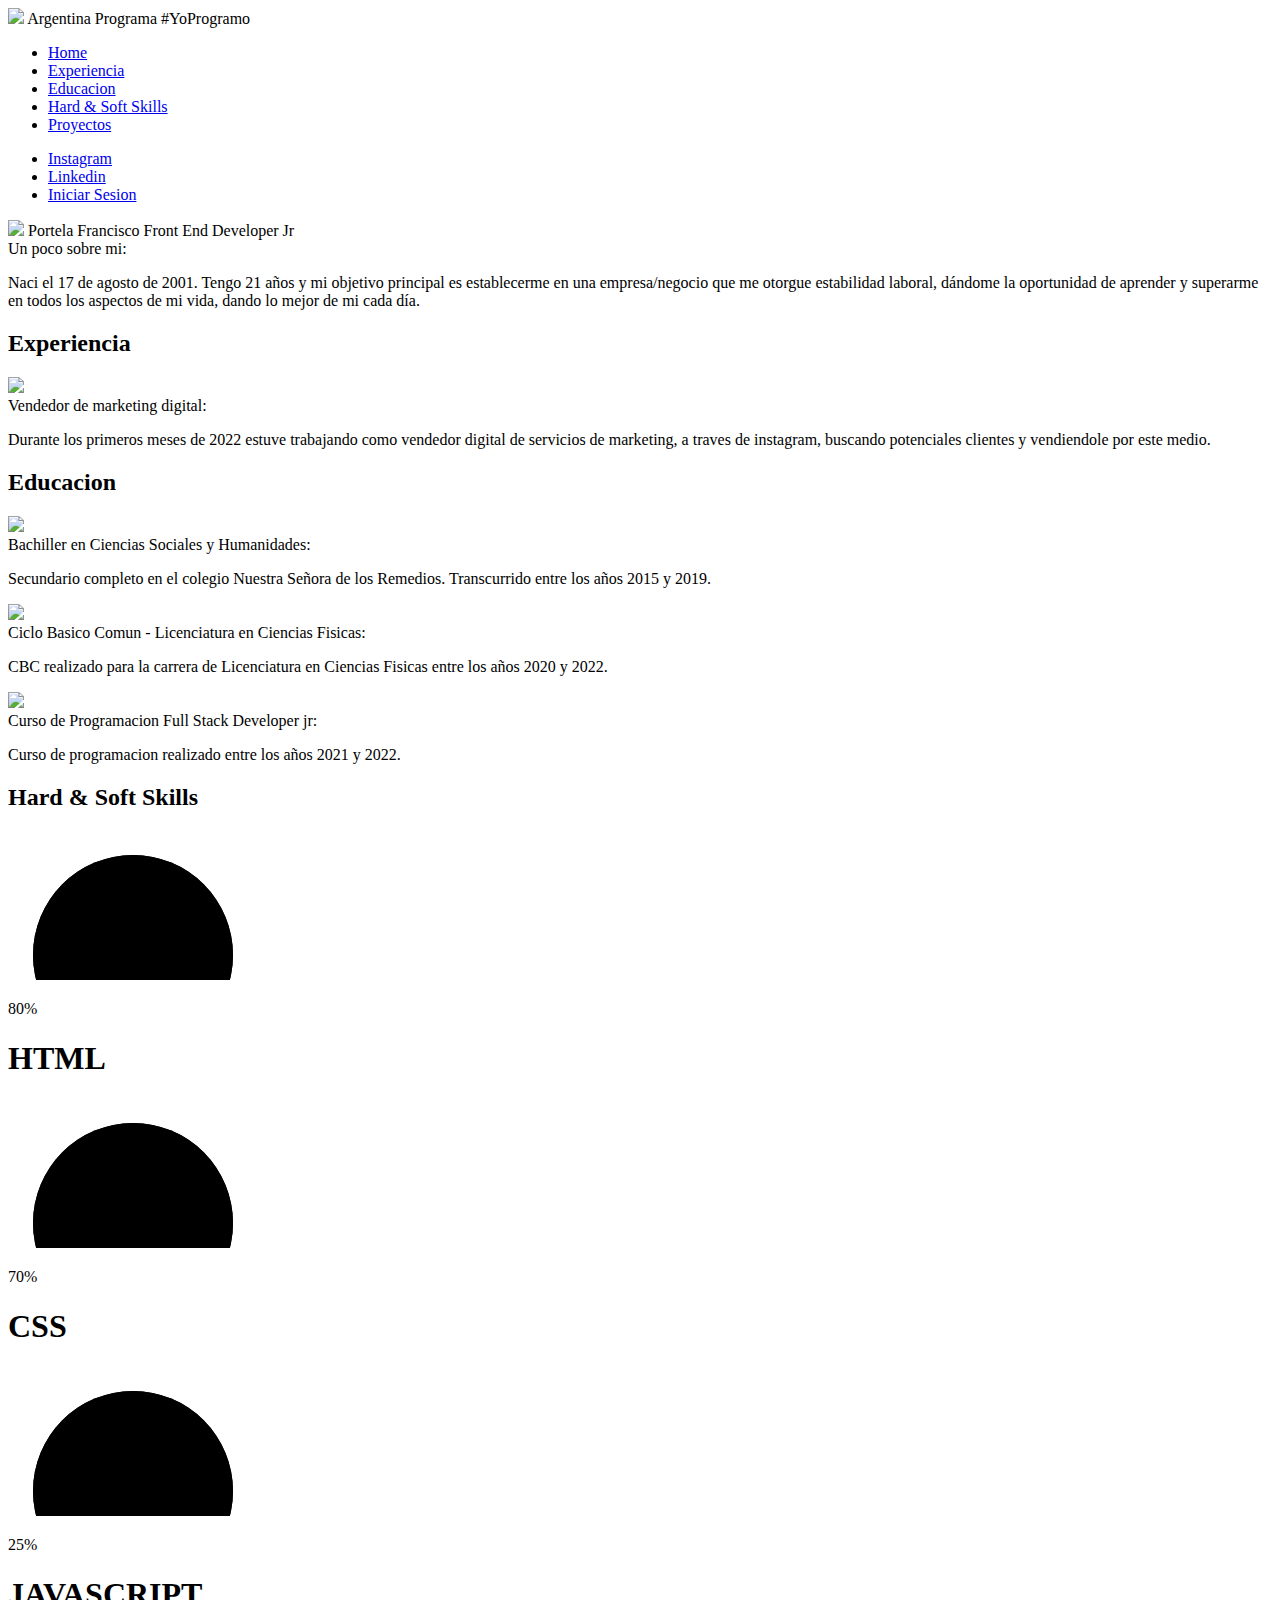
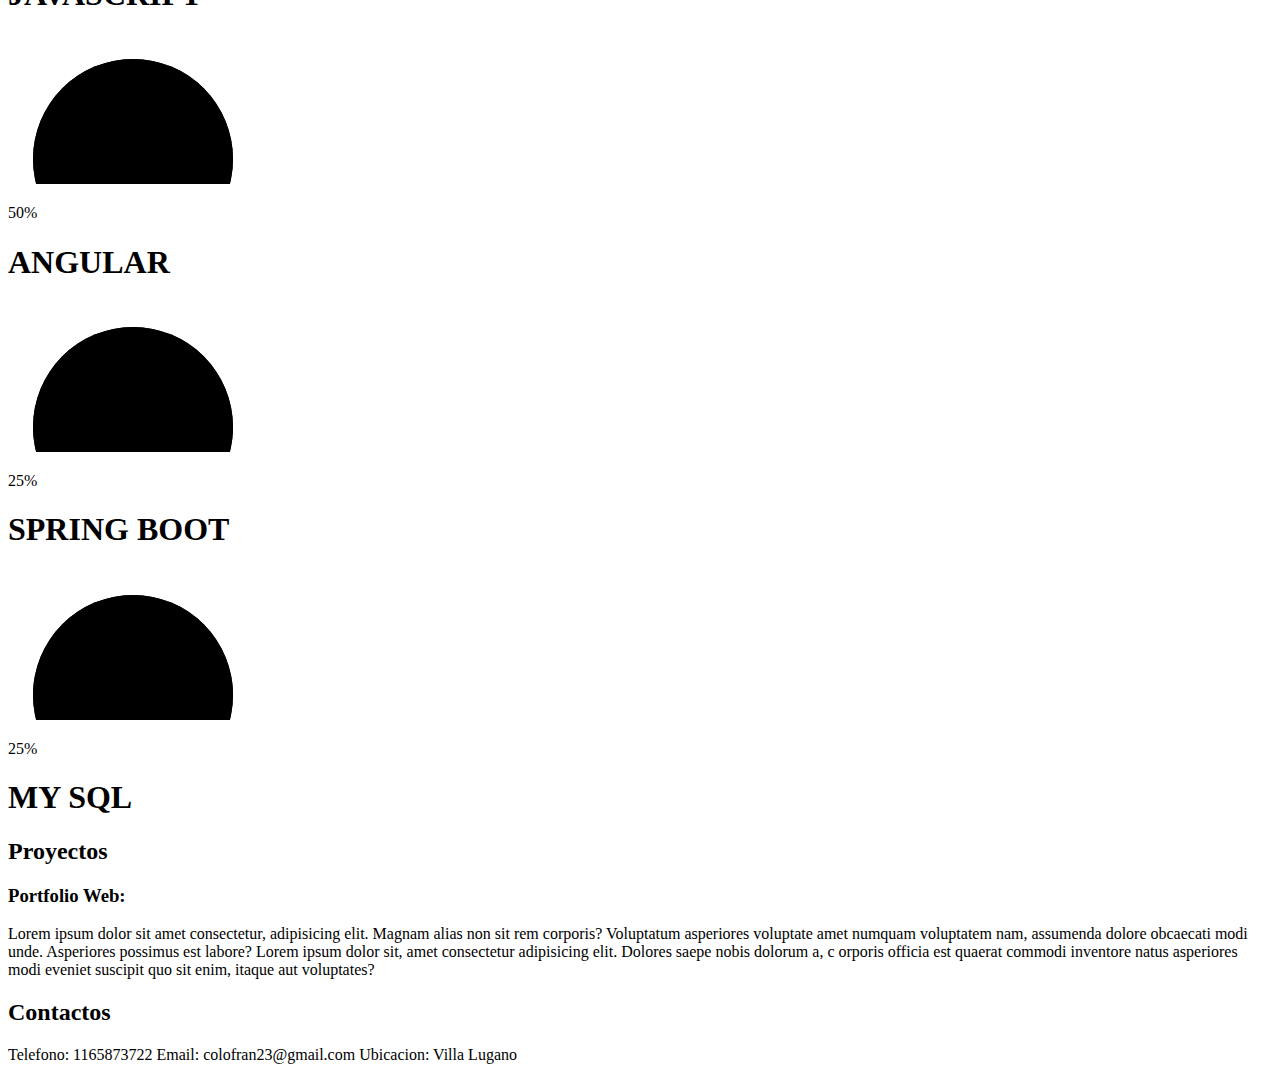
==== index.html @ eae06825 "portfolio" ====
<!DOCTYPE html>
<html>
<head>
    <title>Portfolio Web | Portela Francisco</title>
    <meta charset="utf-8">
    <link rel="icon" href="argentina-circular.png">
    <link rel="stylesheet" type="text/css" href="style.css">
    <link href="https://fonts.googleapis.com/css2?family=Sen&display=swap" rel="stylesheet">
    <link rel="stylesheet" type="text/css" href="normalize.css">
</head>
<body>
  <div class="grid-container">
    <header class="grid-header" id="home">
      
      <div class="header-Titulo">
        
        <img src="argentina-circular.png">
        <span>Argentina Programa </span>
        <span>#YoProgramo</span>
       
      </div>

      <div class="header-nav">
        <ul>
         <li><a href="#home">Home</a></li>
         <li><a href="#experiencia">Experiencia</a></li>
         <li><a href="#educacion">Educacion</a></li>
         <li><a href="#hard&soft-skills">Hard & Soft Skills</a></li>
         <li><a href="#proyectos">Proyectos</a></li>
        </ul>
      </div>

      <div class="header-lista">
        <ul>
         <li><a href="https://www.instagram.com/c0leko/" target="_blank">Instagram</a></li>
         <li><a href="https://www.linkedin.com/in/francisco-nahuel-portela-full-stack-developer-jr-10526823a/" target="_blank">Linkedin</a></li>
         <li><a href="http://localhost/PRUEBA/Pruebas%20lenguajes%20nativo/inicio-sesion.html">Iniciar Sesion</a></li>
        </ul>
      </div>

    </header>

    <main class="grid-main">

     <div class="main-banner"></div>
      
     <div class="main-titulo">
        <img src="3a1a595f-6a7e-4078-a65d-8df70d97f8da-modified.png"> 
        <span>Portela Francisco</span>
        <span>Front End Developer Jr</span>
     </div>

     <div class="main-acerca-de">
        <span>Un poco sobre mi:</span>
        <p>Naci el 17 de agosto de 2001. Tengo 21 años y mi objetivo principal es establecerme en una empresa/negocio que me otorgue estabilidad laboral, 
          dándome la oportunidad de aprender y superarme en todos los aspectos de mi vida, dando lo mejor de mi cada día.
        </p>
     </div>

     <div class="contenedor-experiencia-titulo" id="experiencia">
        <h2>Experiencia</h2>
     </div>

     <div class="main-experiencia">
        <div class="img-digital">
          <img src="digital-logo.png">
        </div>
     </div>

     <div class="experiencia-descripcion">
        <span>Vendedor de marketing digital:</span>
        <p>Durante los primeros meses de 2022 estuve trabajando como vendedor digital de servicios de marketing, 
          a traves de instagram, buscando potenciales clientes y vendiendole por este medio.</p>
     </div>

     <div class="contenedor-educacion-titulo" id="educacion">
        <h2>Educacion</h2>
     </div>

     <div class="main-educacion">
        <div class="img-virgen">
          <img src="285760_517101308301943_628210320_n.jpg">
        </div>
     </div>

     <div class="educacion-descripcion">
        <span>Bachiller en Ciencias Sociales y Humanidades:</span>
        <p>Secundario completo en el colegio Nuestra Señora de los Remedios. Transcurrido entre los años 2015 y 2019.</p>
     </div>

     <div class="img-uba">
        <img src="Logo_de_la_Universidad_de_Buenos_Aires.jpg">
     </div>

     <div class="uba-descripcion">
        <span>Ciclo Basico Comun - Licenciatura en Ciencias Fisicas:</span>
        <p>CBC realizado para la carrera de Licenciatura en Ciencias Fisicas entre los años 2020 y 2022.</p>
     </div> 

     <div class="img-inti">
        <img src="descarga.jpg">
     </div>

     <div class="inti-descripcion">
        <span>Curso de Programacion Full Stack Developer jr:</span>
        <p>Curso de programacion realizado entre los años 2021 y 2022.</p>
     </div>

     <div class="contenedor-progres-titulo" id="hard&soft-skills">
        <h2>Hard & Soft Skills</h2>
     </div>

     <div class="contenedor-progres-html">

        <div class="progres-svg-html">

          <svg>
            <circle r="100" cx="125" cy="125" class="svg-circle-html"></circle>
            <circle r="100" cx="125" cy="125" class="svg-circle-html-2"></circle>
          </svg>

        </div>

        <div class="progres-porcentage-html">
            <p>80%</p>
        </div>

        <div class="progres-titulo-html">
            <h1>HTML</h1>
        </div>

     </div>

     <div class="contenedor-progres-css-javascript">
      
       <div class="contenedor-progres-css">

         <div class="progres-svg-css">

           <svg>
            <circle r="100" cx="125" cy="125" class="svg-circle-css"></circle>
            <circle r="100" cx="125" cy="125" class="svg-circle-css-2"></circle>
           </svg>
          
         </div>

         <div class="progres-porcentage-css">
           <p>70%</p>
         </div>

         <div class="progres-titulo-css">
           <h1>CSS</h1>
         </div>

       </div>

       <div class="contenedor-progres-javascript">

         <div class="progres-svg-javascript">

           <svg>
            <circle r="100" cx="125" cy="125" class="svg-circle-javascript"></circle>
            <circle r="100" cx="125" cy="125" class="svg-circle-javascript-2"></circle>
           </svg>
        
         </div>

         <div class="progres-porcentage-javascript">
           <p>25%</p>
         </div>

         <div class="progres-titulo-javascript">
           <h1>JAVASCRIPT</h1>
         </div>

       </div>

     </div>

     <div class="contenedor-progres-angular">

       <div class="progres-svg-angular">

         <svg>
          <circle r="100" cx="125" cy="125" class="svg-circle-angular"></circle>
          <circle r="100" cx="125" cy="125" class="svg-circle-angular-2"></circle>
         </svg>

       </div>

       <div class="progres-porcentage-angular">
         <p>50%</p>
       </div>

       <div class="progres-titulo-angular">
         <h1>ANGULAR</h1>
       </div>

     </div>

     <div class="contenedor-progres-spring-boot-my-sql">
      
       <div class="contenedor-progres-spring-boot">

         <div class="progres-svg-spring-boot">

           <svg>
            <circle r="100" cx="125" cy="125" class="svg-circle-spring-boot"></circle>
            <circle r="100" cx="125" cy="125" class="svg-circle-spring-boot-2"></circle>
           </svg>
          
         </div>

         <div class="progres-porcentage-spring-boot">
           <p>25%</p>
         </div>

         <div class="progres-titulo-spring-boot">
           <h1>SPRING BOOT</h1>
         </div>

       </div>

       <div class="contenedor-progres-my-sql">

         <div class="progres-svg-my-sql">

           <svg>
            <circle r="100" cx="125" cy="125" class="svg-circle-my-sql"></circle>
            <circle r="100" cx="125" cy="125" class="svg-circle-my-sql-2"></circle>
           </svg>
        
         </div>

         <div class="progres-porcentage-my-sql">
           <p>25%</p>
         </div>

         <div class="progres-titulo-my-sql">
           <h1>MY SQL</h1>
         </div>

       </div>

     </div>

     <div class="contenedor-proyectos-titulo" id="proyectos">
       <h2>Proyectos</h2>
     </div>

     <div class="proyecto-portfolio-titulo">
       <h3>Portfolio Web:</h3>
     </div>

     <div class="portfolio-descripcion">
       <p>Lorem ipsum dolor sit amet consectetur, adipisicing elit. Magnam alias non sit rem corporis? 
        Voluptatum asperiores voluptate amet numquam voluptatem nam, 
        assumenda dolore obcaecati modi unde. Asperiores possimus est labore? Lorem ipsum dolor sit, amet consectetur adipisicing elit. 
        Dolores saepe nobis dolorum a, c
        orporis officia est quaerat commodi inventore natus asperiores modi eveniet suscipit quo sit enim, itaque aut voluptates?</p>
     </div>

    </main>
    <footer class="grid-footer">

      <div class="contacto-titulo">
        <h2>Contactos</h2>
      </div>

      <div class="contacto-descripcion">
        <span>Telefono: 1165873722</span>
        <span>Email: colofran23@gmail.com</span>
        <span>Ubicacion: Villa Lugano</span>
      </div>

    </footer>
  </div>
  <script src="portfolio.js"></script>
</body>
</html>
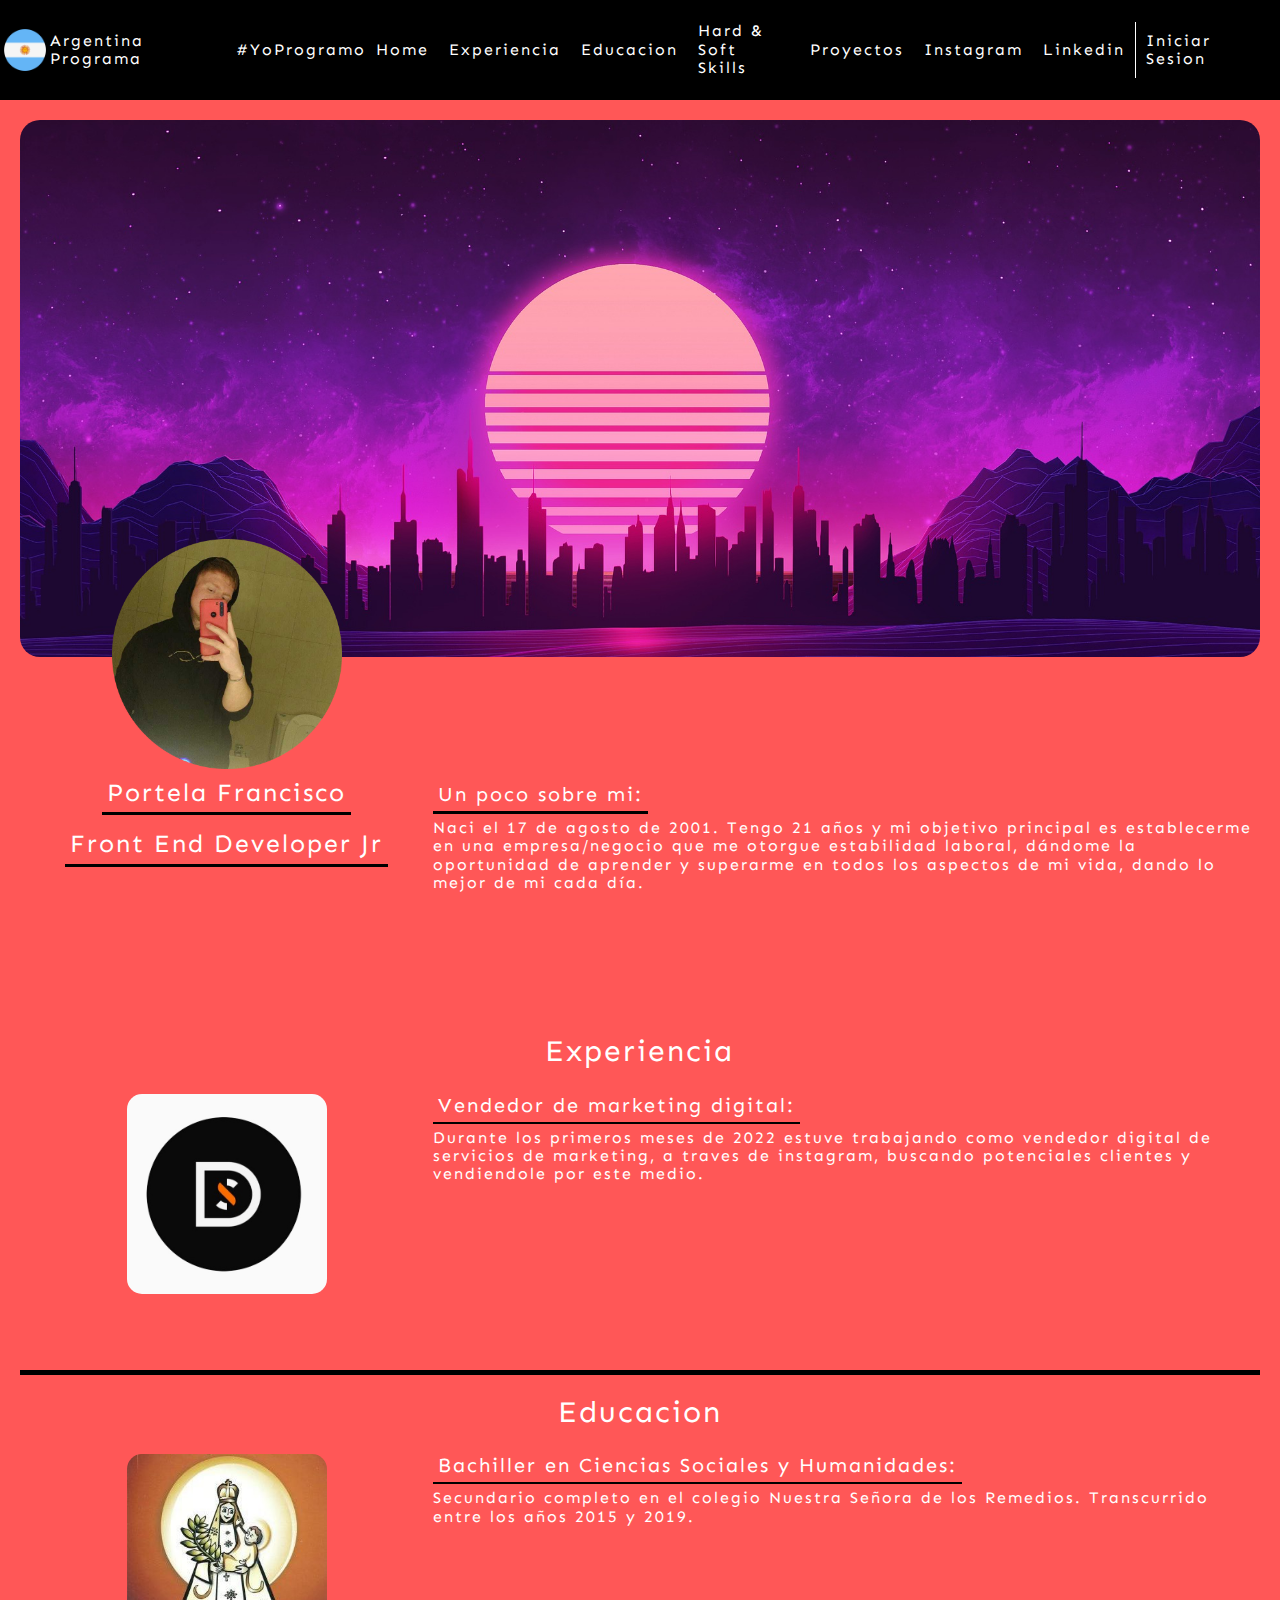
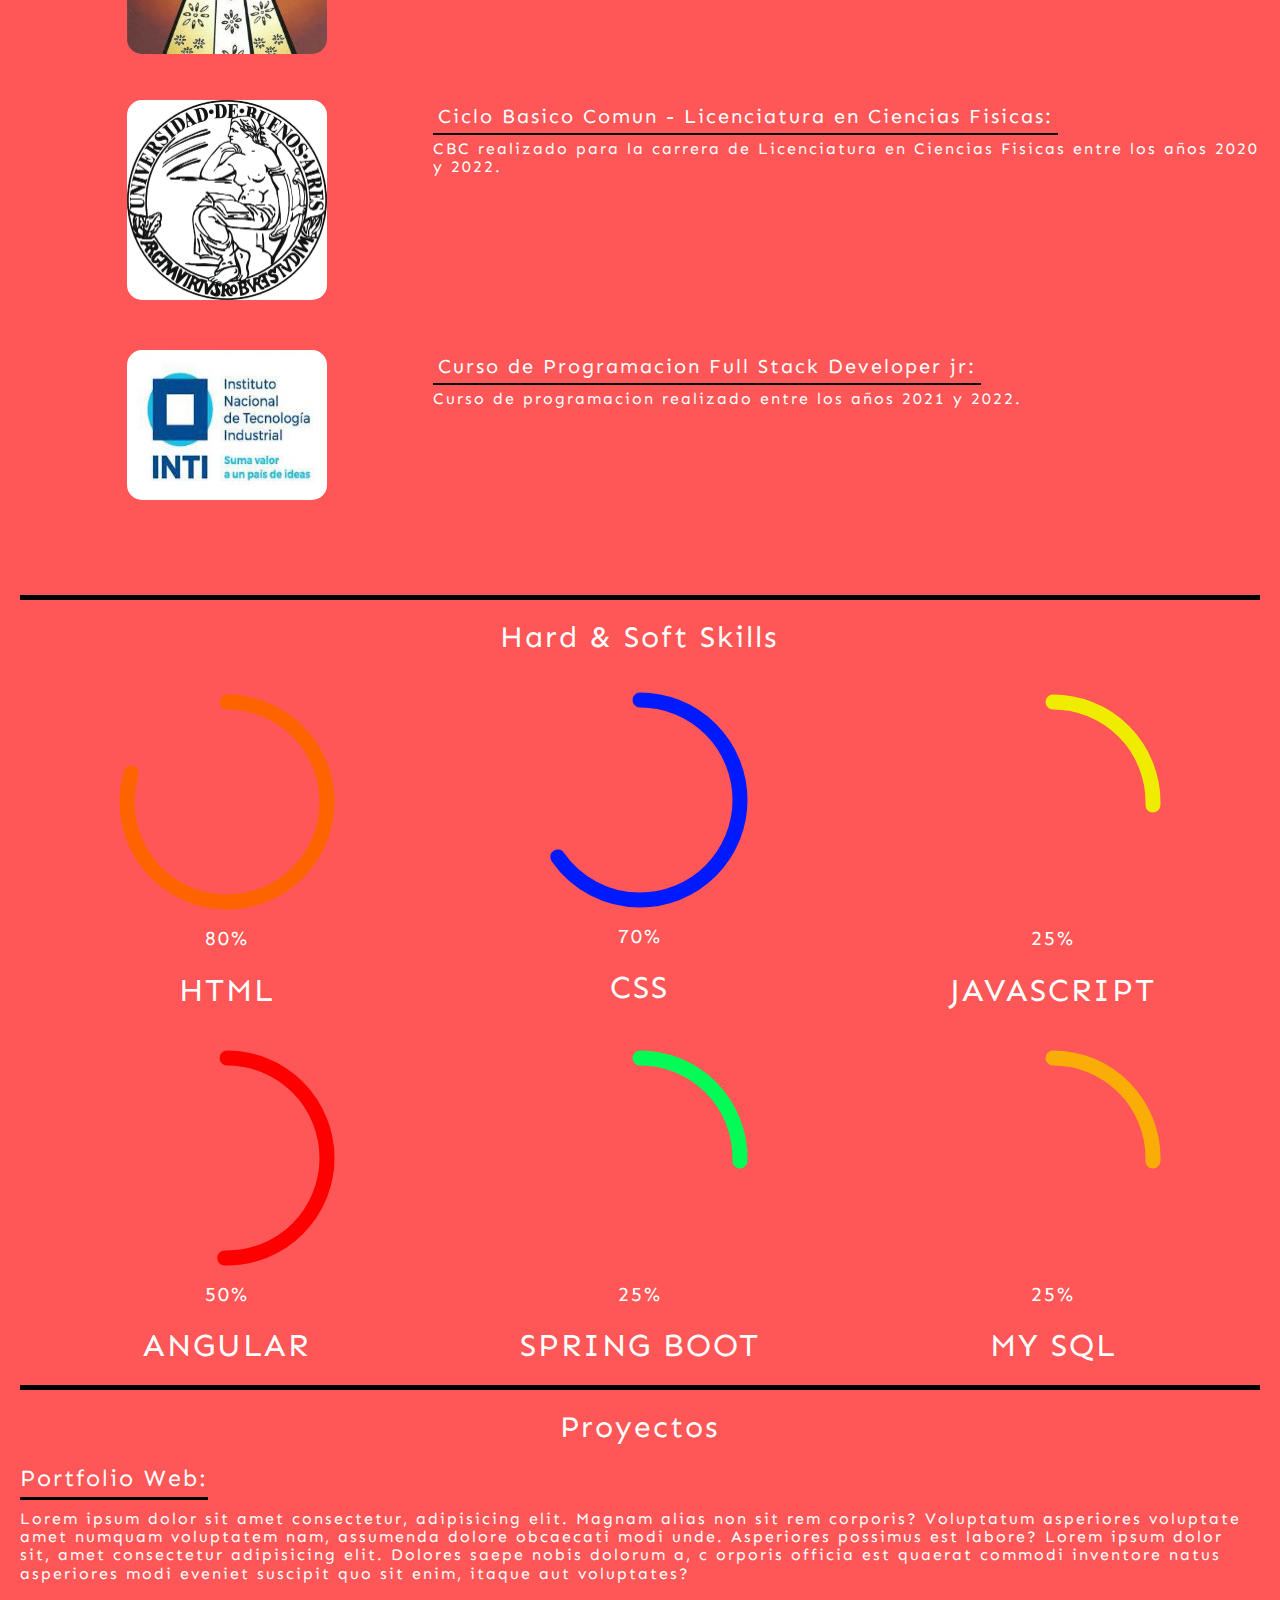
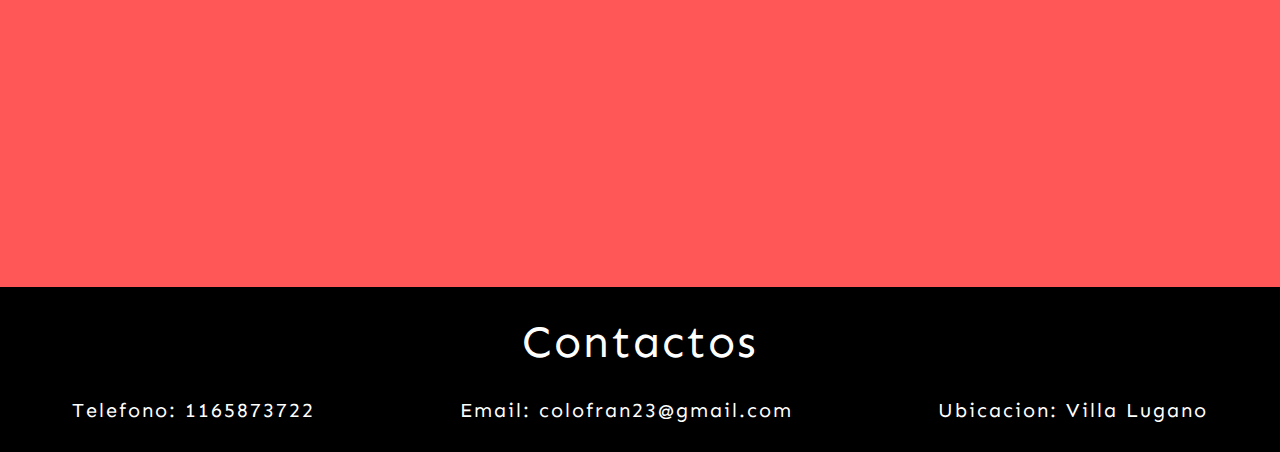
==== commit 223e1903: "." ====
--- a/index.html
+++ b/index.html
@@ -34,7 +34,7 @@
         <ul>
          <li><a href="https://www.instagram.com/c0leko/" target="_blank">Instagram</a></li>
          <li><a href="https://www.linkedin.com/in/francisco-nahuel-portela-full-stack-developer-jr-10526823a/" target="_blank">Linkedin</a></li>
-         <li><a href="http://localhost/PRUEBA/Pruebas%20lenguajes%20nativo/inicio-sesion.html">Iniciar Sesion</a></li>
+         <li><a href="file:///C:/Users/Usuario/OneDrive/Escritorio/git/prueba-proyecto/inicio-sesion.html">Iniciar Sesion</a></li>
         </ul>
       </div>
 
--- a/style.css
+++ b/style.css
@@ -0,0 +1,758 @@
+* {
+    font-family: 'Sen', sans-serif;
+    font-weight: 100;
+    letter-spacing: 2px;
+}
+
+:root {
+    --color-negro: #000;
+    --color-blanco: #fff;
+}
+
+.grid-container {
+    height: 100vh;
+    display: grid;
+    grid-template-rows: 100px 2fr 1fr;
+    grid-template-columns: 1fr;
+}
+
+/* Header */
+
+.grid-header {
+    display: grid;
+    grid-template-columns: 1fr 1.5fr 1fr;
+    background-color: #000;
+    grid-row: 1/2;
+   
+}
+
+.header-Titulo {
+    display: flex;
+    flex-direction: row;
+    color:#fff;
+    justify-content:space-around;
+}
+
+.header-Titulo img {
+    position: relative;
+    align-self: center;
+    width: 50px;
+    object-fit: cover;
+}
+
+.header-Titulo span{
+    align-self: center;
+
+}
+
+.header-nav {
+   display: flex;
+   flex-direction: column;
+   justify-content: center;
+   align-items: center;
+}
+
+.header-nav ul {
+    display: flex;
+    flex-direction: row;
+    justify-content: center;
+    list-style: none;
+    align-items: center;
+    
+}
+
+
+.header-nav ul li {
+   padding: 10px;
+   
+}
+
+.header-nav ul li a{
+    text-decoration: none;
+    color:#fff;
+    
+}
+
+.header-lista {
+    display: flex;
+    flex-direction: column;
+    justify-content: center;
+    align-items: center;
+
+}
+
+.header-lista ul {
+    display: flex;
+    flex-direction: row;
+    justify-content: center;
+    list-style: none;
+    align-items: center;
+}
+
+.header-lista ul li{
+    padding: 10px;
+}
+
+.header-lista ul li a{
+    text-decoration: none;
+    color:#fff;
+}
+
+.header-lista ul li:last-child{
+    border-left: 1px solid #fff;
+}
+
+.header-lista ul li:hover{
+   background-color: rgba(119, 119, 119, 0.747);
+}
+
+.header-nav ul li:hover{
+    background-color: rgba(119, 119, 119, 0.747);
+}
+
+
+/* Main */
+
+.grid-main {
+    background-color: rgba(255, 0, 0, 0.658);
+    padding: 20px;
+    display: grid;
+    grid-template-columns: 1.5fr 3fr ;
+    grid-template-rows: 1.5fr 1fr auto 0.8fr auto 0.7fr 0.7fr 0.7fr auto 1fr 1fr auto auto 1fr;
+    grid-auto-rows: auto;
+    grid-row: 2 / 3;
+    
+}
+
+.main-banner {
+    border-radius: 20px;
+    grid-column: 1 / 3;
+    grid-row: 1 / 2;
+    background-image: url(city-g34c106bf9_1920.jpg);
+    background-size: cover;
+    background-repeat: no-repeat;
+   
+}
+
+.main-titulo {
+    color:#fff;
+    display:flex;
+    flex-direction: column;
+    align-items: center;
+    justify-content: center;
+    position: relative;
+    top: -130px;
+    grid-row: 2 / 3;
+    grid-column: 1 / 2;
+
+
+}
+
+.main-titulo img{
+    height: 230px;
+    width: 230px;
+   
+}
+
+.main-titulo span {
+    font-size: 25px;
+    margin: 5px;
+    border-bottom: 3px solid #000;
+    padding: 5px;
+}
+
+.main-acerca-de{
+    display: flex;
+    flex-direction: column;
+    justify-content: center;
+    align-items: flex-start;
+    color: #fff;
+    grid-row: 2 / 3;
+    grid-column: 2 / 3;
+   
+}
+
+.main-acerca-de span {
+    border-bottom: 3px solid #000;
+    margin-bottom: 5px;
+    font-size: 20px;
+    padding: 5px;
+}
+
+.contenedor-experiencia-titulo {
+    display: flex;
+    grid-row: 3 / 4;
+    grid-column: 1 / 3;
+    flex-direction: row;
+    color: #fff;
+    font-size: 20px;
+    justify-content: center;
+    padding: 20px;
+  
+}
+
+.main-experiencia {
+    display: flex;
+    flex-direction: column;
+    align-items: center;
+    grid-row: 4 / 5;
+    grid-column: 1 / 2;
+    border-bottom: 5px solid #000;
+}
+
+.main-experiencia h2{
+    color: #fff;
+    font-size: 30px;
+    border-bottom: 3px solid #000;
+    padding: 5px;
+}
+
+.experiencia-descripcion {
+    display: flex;
+    flex-direction: column;
+    align-items: flex-start;
+    grid-row: 4 / 5;
+    grid-column: 2 / 3;
+    border-bottom: 5px solid #000;
+    
+}
+
+.experiencia-descripcion span{
+    color: #fff;
+    font-size: 20px;
+    border-bottom: 2px solid #000;
+    padding: 5px;
+    margin-bottom: 5px;
+}
+
+.experiencia-descripcion p{
+    color: #fff;
+    font-size: 16px;
+}
+
+.img-digital {
+    width: 200px;
+    margin-top: 5px;
+}
+
+.img-digital img{
+   border-radius: 15px;
+}
+
+.contenedor-educacion-titulo {
+    display: flex;
+    grid-row: 5 / 6;
+    grid-column: 1 / 3;
+    flex-direction: row;
+    color: #fff;
+    font-size: 20px;
+    justify-content: center;
+    padding: 20px;
+}
+
+.main-educacion {
+    display: flex;
+    flex-direction: column;
+    align-items: center;
+    grid-row: 6 / 7;
+    grid-column: 1 / 2;
+}
+
+.main-educacion h2{
+    color: #fff;
+    font-size: 30px;
+    border-bottom: 3px solid #000;
+    padding: 5px;
+}
+
+.educacion-descripcion {
+    display: flex;
+    flex-direction: column;
+    align-items: flex-start;
+    justify-content: flex-start;
+    grid-row: 6 / 7;
+    grid-column: 2 / 3;
+}
+
+.educacion-descripcion span{
+    color: #fff;
+    font-size: 20px;
+    border-bottom: 2px solid #000;
+    padding: 5px;
+    margin-bottom: 5px;
+}
+
+.educacion-descripcion p{
+    color: #fff;
+    font-size: 16px;
+}
+
+.img-virgen {
+    margin-top: 5px;
+    width: 200px;
+}
+
+.img-virgen img{
+    border-radius: 15px;
+}
+
+.img-uba {
+    display: flex;
+    flex-direction: column;
+    align-items: center;
+    justify-content: start;
+    grid-row: 7 / 8;
+    grid-column: 1 / 2;
+    
+}
+
+.img-uba img {
+    width: 200px;
+    border-radius: 15px;
+}
+
+.uba-descripcion {
+    display: flex;
+    flex-direction: column;
+    align-items: flex-start;
+    justify-content: start;
+    grid-row: 7 / 8;
+    grid-column: 2 / 3;
+}
+
+.uba-descripcion span{
+    color: #fff;
+    font-size: 20px;
+    border-bottom: 2px solid #000;
+    padding: 5px;
+    margin-bottom: 5px;
+}
+
+.uba-descripcion p{
+    color: #fff;
+    font-size: 16px;
+}
+
+
+.img-inti {
+    display: flex;
+    flex-direction: column;
+    align-items: center;
+    justify-content: start;
+    grid-row: 8 / 9;
+    grid-column: 1 / 2;
+    border-bottom: 5px solid #000;
+}
+
+.img-inti img {
+    width: 200px;
+    border-radius: 15px;
+    height: 150px;
+}
+
+.inti-descripcion {
+    display: flex;
+    flex-direction: column;
+    align-items: flex-start;
+    justify-content: start;
+    grid-column: 2 / 3;
+    grid-row: 8 / 9;
+    border-bottom: 5px solid #000;
+}
+
+.inti-descripcion span{
+    color: #fff;
+    font-size: 20px;
+    border-bottom: 2px solid #000;
+    padding: 5px;
+    margin-bottom: 5px;
+}
+
+.inti-descripcion p{
+    color: #fff;
+    font-size: 16px;
+}
+
+.contenedor-progres-titulo {
+    display: flex;
+    flex-direction: row;
+    grid-row: 9 / 10;
+    grid-column: 1 / 3;
+    color: #fff;
+    font-size: 20px;
+    justify-content: center;
+    padding: 20px;
+}
+
+.contenedor-progres-html {
+    display: flex;
+    flex-direction: column;
+    align-items: center;
+    justify-content: center;
+    grid-column: 1 / 2;
+    grid-row: 10 / 11;
+}
+
+
+.progres-svg-html {
+    width: 250px;
+    height: 250px;
+    
+}
+
+.progres-svg-html svg {
+    width: 250px;
+    height: 250px;
+    
+}
+
+
+.svg-circle-html {
+    fill:none;
+    stroke-width: 15;
+    stroke: rgb(253, 100, 0);
+    stroke-dasharray: 640;
+    stroke-dashoffset: 140;
+    transform: rotate(-90deg);
+    transform-origin:center ;
+    stroke-linecap: round;
+}
+
+.svg-circle-html-2 {
+    fill:none;
+    stroke-width: 15;
+}
+
+
+.progres-porcentage-html {
+    color: #fff;
+    font-size: 20px;
+}
+
+.progres-titulo-html {
+    color: #fff;  
+}
+
+.contenedor-progres-css-javascript {
+   display: flex;
+   grid-row: 10 / 11;
+   grid-column: 2 / 3;
+   flex-direction: row;
+   justify-content: space-around;
+   
+}
+
+
+.contenedor-progres-css {
+    display: flex;
+    flex-direction: column;
+    align-items: center ; 
+}
+
+.progres-svg-css {
+    width: 250px;
+    height: 250px;
+    
+}
+
+.progres-svg-css svg {
+    width: 250px;
+    height: 250px;
+    
+}
+
+
+.svg-circle-css {
+    fill:none;
+    stroke-width: 15;
+    stroke: rgb(0, 25, 253);
+    stroke-dasharray: 640;
+    stroke-dashoffset: 230;
+    transform: rotate(-90deg);
+    transform-origin:center ;
+    stroke-linecap: round;
+}
+
+.svg-circle-css-2 {
+    fill:none;
+    stroke-width: 15;
+}
+
+
+.progres-porcentage-css {
+    color: #fff;
+    font-size: 20px;
+}
+
+.progres-titulo-css {
+    color: #fff;  
+}
+
+.contenedor-progres-javascript {
+    display: flex;
+    flex-direction: column;
+    align-items: center;
+    justify-content: center;
+}
+
+.progres-svg-javascript {
+    width: 250px;
+    height: 250px;
+    
+}
+
+.progres-svg-javascript svg {
+    width: 250px;
+    height: 250px;
+    
+}
+
+.svg-circle-javascript {
+    fill:none;
+    stroke-width: 15;
+    stroke: rgb(240, 236, 0);
+    stroke-dasharray: 640;
+    stroke-dashoffset: 480;
+    transform: rotate(-90deg);
+    transform-origin:center ;
+    stroke-linecap: round;
+}
+
+.svg-circle-javascript-2 {
+    fill:none;
+    stroke-width: 15;
+}
+
+
+.progres-porcentage-javascript {
+    color: #fff;
+    font-size: 20px;
+}
+
+.progres-titulo-javascript {
+    color: #fff;  
+}
+
+.contenedor-progres-angular {
+    display: flex;
+    flex-direction: column;
+    align-items: center;
+    justify-content: center;
+    grid-column: 1 / 2;
+    grid-row: 11 / 12;
+    border-bottom: 5px solid #000;
+}
+
+
+.progres-svg-angular {
+    width: 250px;
+    height: 250px;
+    
+}
+
+.progres-svg-angular svg {
+    width: 250px;
+    height: 250px;
+    
+}
+
+
+.svg-circle-angular {
+    fill:none;
+    stroke-width: 15;
+    stroke: #f00;
+    stroke-dasharray: 640;
+    stroke-dashoffset: 324;
+    transform: rotate(-90deg);
+    transform-origin:center ;
+    stroke-linecap: round;
+}
+
+.svg-circle-angular-2 {
+    fill:none;
+    stroke-width: 15;
+}
+
+
+.progres-porcentage-angular {
+    color: #fff;
+    font-size: 20px;
+}
+
+.progres-titulo-angular {
+    color: #fff;  
+}
+
+.contenedor-progres-spring-boot-my-sql {
+    display: flex;
+    grid-row: 11 / 12;
+    grid-column: 2 / 3;
+    flex-direction: row;
+    justify-content: space-around;
+    border-bottom: 5px solid #000;
+ }
+ 
+ 
+ .contenedor-progres-spring-boot {
+     display: flex;
+     flex-direction: column;
+     align-items: center ; 
+ }
+ 
+ .progres-svg-spring-boot {
+     width: 250px;
+     height: 250px;
+     
+ }
+ 
+ .progres-svg-spring-boot svg {
+     width: 250px;
+     height: 250px;
+     
+ }
+ 
+ 
+ .svg-circle-spring-boot {
+     fill:none;
+     stroke-width: 15;
+     stroke: rgb(2, 252, 85);
+     stroke-dasharray: 640;
+     stroke-dashoffset: 480;
+     transform: rotate(-90deg);
+     transform-origin:center ;
+     stroke-linecap: round;
+ }
+ 
+ .svg-circle-spring-boot-2 {
+     fill:none;
+     stroke-width: 15;
+ }
+ 
+ 
+ .progres-porcentage-spring-boot {
+     color: #fff;
+     font-size: 20px;
+ }
+ 
+ .progres-titulo-spring-boot {
+     color: #fff;  
+ }
+ 
+ .contenedor-progres-my-sql {
+     display: flex;
+     flex-direction: column;
+     align-items: center;
+     justify-content: center;
+ }
+ 
+ .progres-svg-my-sql {
+     width: 250px;
+     height: 250px;
+     
+ }
+ 
+ .progres-svg-my-sql svg {
+     width: 250px;
+     height: 250px;
+     
+ }
+ 
+ .svg-circle-my-sql {
+     fill:none;
+     stroke-width: 15;
+     stroke: rgb(250, 173, 6);
+     stroke-dasharray: 640;
+     stroke-dashoffset: 480;
+     transform: rotate(-90deg);
+     transform-origin:center ;
+     stroke-linecap: round;
+ }
+ 
+ .svg-circle-my-sql-2 {
+     fill:none;
+     stroke-width: 15;
+ }
+ 
+ 
+ .progres-porcentage-my-sql {
+     color: #fff;
+     font-size: 20px;
+ }
+ 
+ .progres-titulo-my-sql {
+     color: #fff;  
+ }
+
+ .contenedor-proyectos-titulo {
+    display: flex;
+    grid-row: 12 / 13;
+    grid-column: 1 / 3;
+    flex-direction: row;
+    color: #fff;
+    font-size: 20px;
+    justify-content: center;
+    padding: 20px;
+  
+}
+
+.proyecto-portfolio-titulo {
+    display: flex;
+    grid-row: 13 / 14;
+    grid-column: 1 / 2;
+    color: #fff;
+    justify-content: flex-start;
+    font-size: 20px;
+    padding-bottom: 10px;
+}
+
+.proyecto-portfolio-titulo h3{
+    border-bottom: 3px solid #000;
+    padding-bottom: 5px;
+}
+
+.portfolio-descripcion {
+    display: flex;
+    grid-row: 14 / 15;
+    grid-column: 1 / 3;
+    color:#fff;
+    
+}
+
+/* Footer */
+
+.grid-footer {
+    display: grid;
+    grid-template-rows: auto auto;
+    background-color: #000;
+    grid-row: 3/4;
+}
+
+.contacto-titulo {
+    display: flex;
+    justify-content: center;
+    color:#fff;
+    grid-row: 1 / 2;
+    font-size: 30px;
+    margin: 30px;
+}
+
+.contacto-descripcion {
+    display: flex;
+    justify-content: space-around;
+    grid-row: 2 / 3;
+    color: #fff;
+    font-size: 20px;
+    margin-bottom: 30px;
+}
+
+
+
+
+
+
+
+
+
+
+
+
